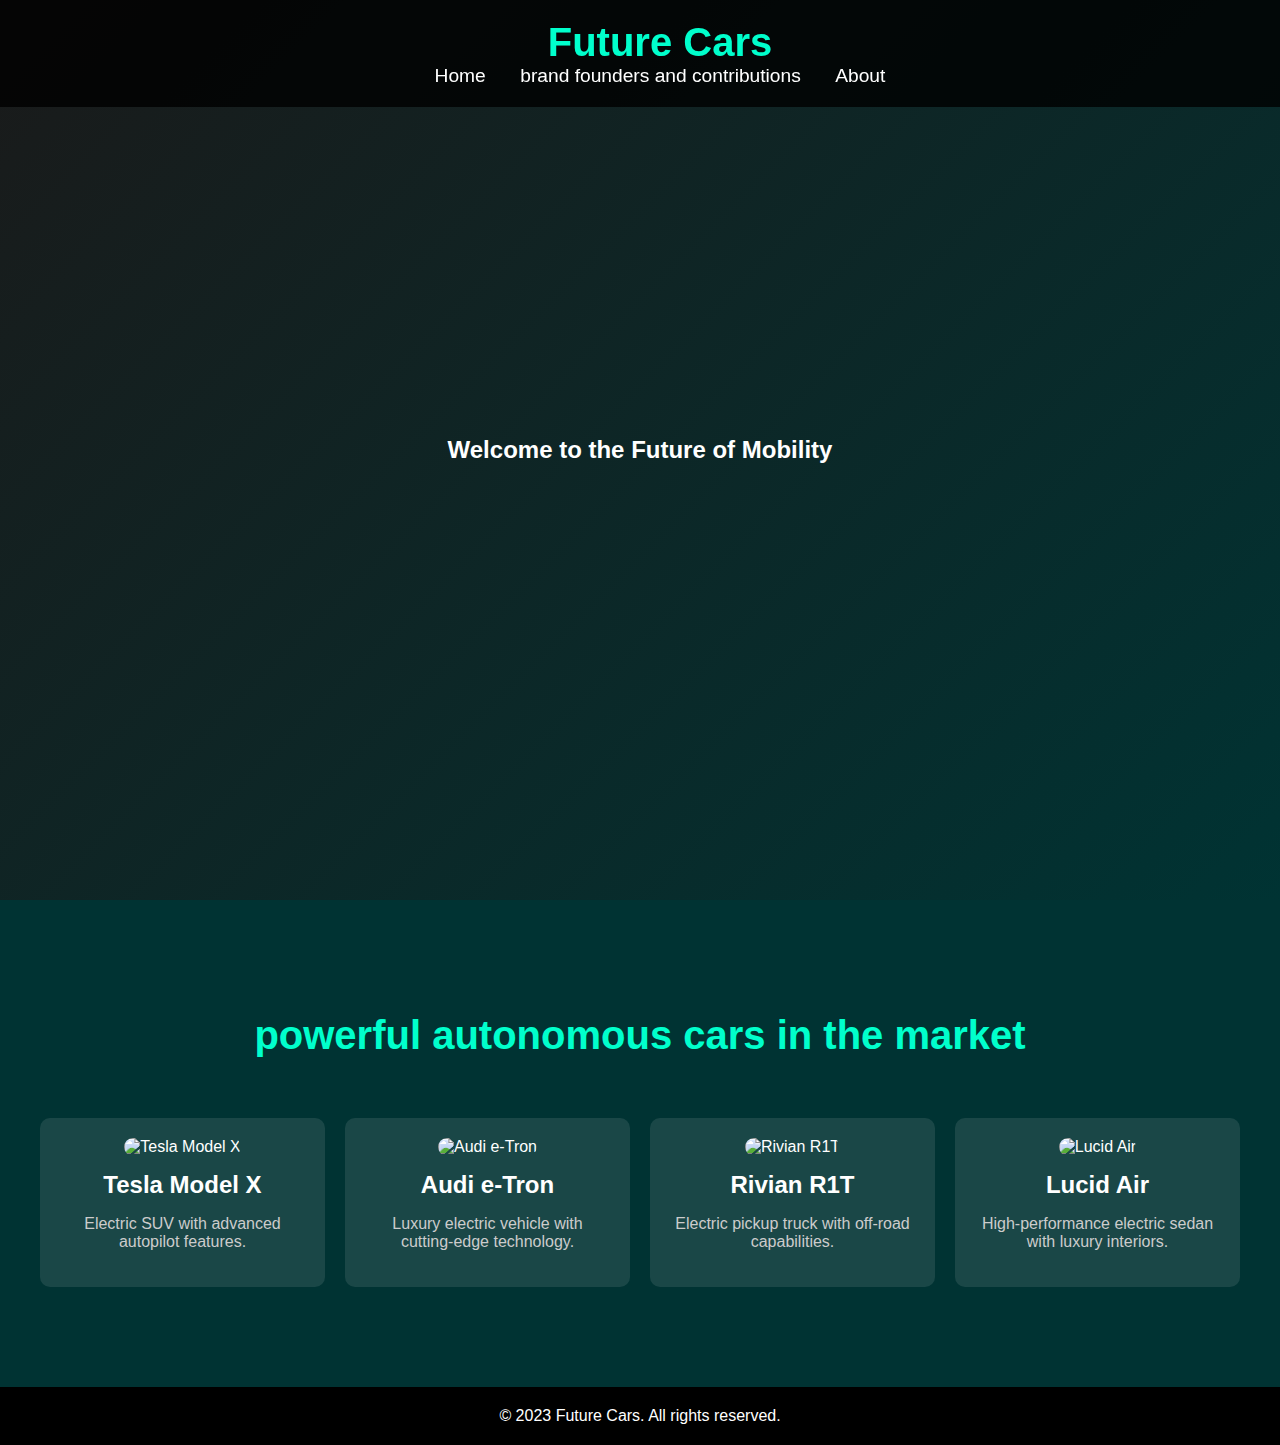
==== index.html @ 5e904c2d "Update and rename car.html to index.html" ====
<!DOCTYPE html>
<html lang="en">
<head>
  <meta charset="UTF-8">
  <meta name="viewport" content="width=device-width, initial-scale=1.0">
  <title>Future Cars - The Future of Mobility</title> 
  <link rel="stylesheet" href="style.css">
</head>
<body>
  <!-- Header -->
  <header>
    <h1>Future Cars</h1>
    <nav>
      <a href="file:///C:/Users/user/OneDrive/Documents/projects/home.html">Home</a>
      <a href="file:///C:/Users/user/OneDrive/Documents/projects/brand.html"> brand founders and contributions</a>
      <a href="file:///C:/Users/user/OneDrive/Documents/projects/about.html">About</a>
    </nav>
  </header>
  <section id="home" class="homepage">
    <div class="car-animation">
      <img src="file:///C:/Users/user/OneDrive/Documents/projects/future%20car.png" alt="Future Car">
    </div>
    <h2>Welcome to the Future of Mobility</h2>
  </section>


  <section id="upcoming-cars" class="upcoming-cars">
    <h2>powerful autonomous cars in the market</h2>
    <div class="car-grid">
      <div class="car-card">
        <img src="C:\Users\user\OneDrive\Documents\projects\tesla.jpeg" alt="Tesla Model X">
        <h3>Tesla Model X</h3>
        <p>Electric SUV with advanced autopilot features.</p>
      </div>
      <div class="car-card">
        <img src="C:\Users\user\OneDrive\Documents\projects\audi.jpeg" alt="Audi e-Tron">
        <h3>Audi e-Tron</h3>
        <p>Luxury electric vehicle with cutting-edge technology.</p>
      </div>
      <div class="car-card">
        <img src="C:\Users\user\OneDrive\Documents\projects\rivian.jpeg" alt="Rivian R1T">
        <h3>Rivian R1T</h3>
        <p>Electric pickup truck with off-road capabilities.</p>
      </div>
      <div class="car-card">
        <img src="C:\Users\user\OneDrive\Documents\projects\lucid air.jpeg" alt="Lucid Air">
        <h3>Lucid Air</h3>
        <p>High-performance electric sedan with luxury interiors.</p>
      </div>
    </div>
  </section>
  <footer>
    <p>&copy; 2023 Future Cars. All rights reserved.</p>
  </footer>

  <script>

  </script>
</body>
</html>
---- style.css ----
body {
    margin: 0;
    padding: 0;
    font-family: 'Arial', sans-serif;
    background-color: #1a1a1a;
    color: #fff;
    overflow-x: hidden;
  }

  /* Header and Navigation */
  header {
    background: rgba(0, 0, 0, 0.8);
    padding: 20px;
    text-align: center;
    position: fixed;
    width: 100%;
    z-index: 1000;
  }

  header h1 {
    margin: 0;
    font-size: 2.5rem;
    color: #00ffcc;
  }

  nav a {
    color: #fff;
    text-decoration: none;
    margin: 0 15px;
    font-size: 1.2rem;
    transition: color 0.3s;
  }

  nav a:hover {
    color: #00ffcc;
  }

  /* Homepage Animation */
  .homepage {
    height: 100vh;
    display: flex;
    align-items: center;
    justify-content: center;
    background: linear-gradient(135deg, #1a1a1a, #003333);
    overflow: hidden;
    position: relative;
  }

  .car-animation {
    position: absolute;
    top: 50%; /* Adjust this to position the car vertically */
    left: 100%; /* Start off-screen to the right */
    animation: moveCar 3s linear infinite; /* Faster animation (3 seconds) */
}

@keyframes moveCar {
    0% {
        transform: translateX(0); /* Start from the right edge of the screen */
    }
    100% {
        transform: translateX(calc(-100vw - 200px)); /* Move to the left edge and beyond, accounting for car width */
    }
}

.car-animation img {
    width: 200px; /* Adjust the width of the car */
    height: auto;
}

  /* Upcoming Cars Section */
  .upcoming-cars {
    padding: 80px 20px;
    text-align: center;
    background: #003333;
  }

  .upcoming-cars h2 {
    font-size: 2.5rem;
    margin-bottom: 40px;
    color: #00ffcc;
  }

  .car-grid {
    display: grid;
    grid-template-columns: repeat(auto-fit, minmax(250px, 1fr));
    gap: 20px;
    padding: 20px;
  }

  .car-card {
    background: rgba(255, 255, 255, 0.1);
    border-radius: 10px;
    padding: 20px;
    text-align: center;
    transition: transform 0.3s, box-shadow 0.3s;
  }

  .car-card:hover {
    transform: translateY(-10px);
    box-shadow: 0 10px 20px rgba(0, 255, 204, 0.3);
  }

  .car-card img {
    width: 100%;
    border-radius: 10px;
    animation: float 3s ease-in-out infinite;
  }

  @keyframes float {
    0%, 100% {
      transform: translateY(0);
    }
    50% {
      transform: translateY(-10px);
    }
  }

  .car-card h3 {
    margin: 15px 0 10px;
    font-size: 1.5rem;
  }

  .car-card p {
    font-size: 1rem;
    color: #ccc;
  }

  /* Footer */
  footer {
    background: #000;
    padding: 20px;
    text-align: center;
    color: #fff;
  }

  footer p {
    margin: 0;
    font-size: 1rem;
  }
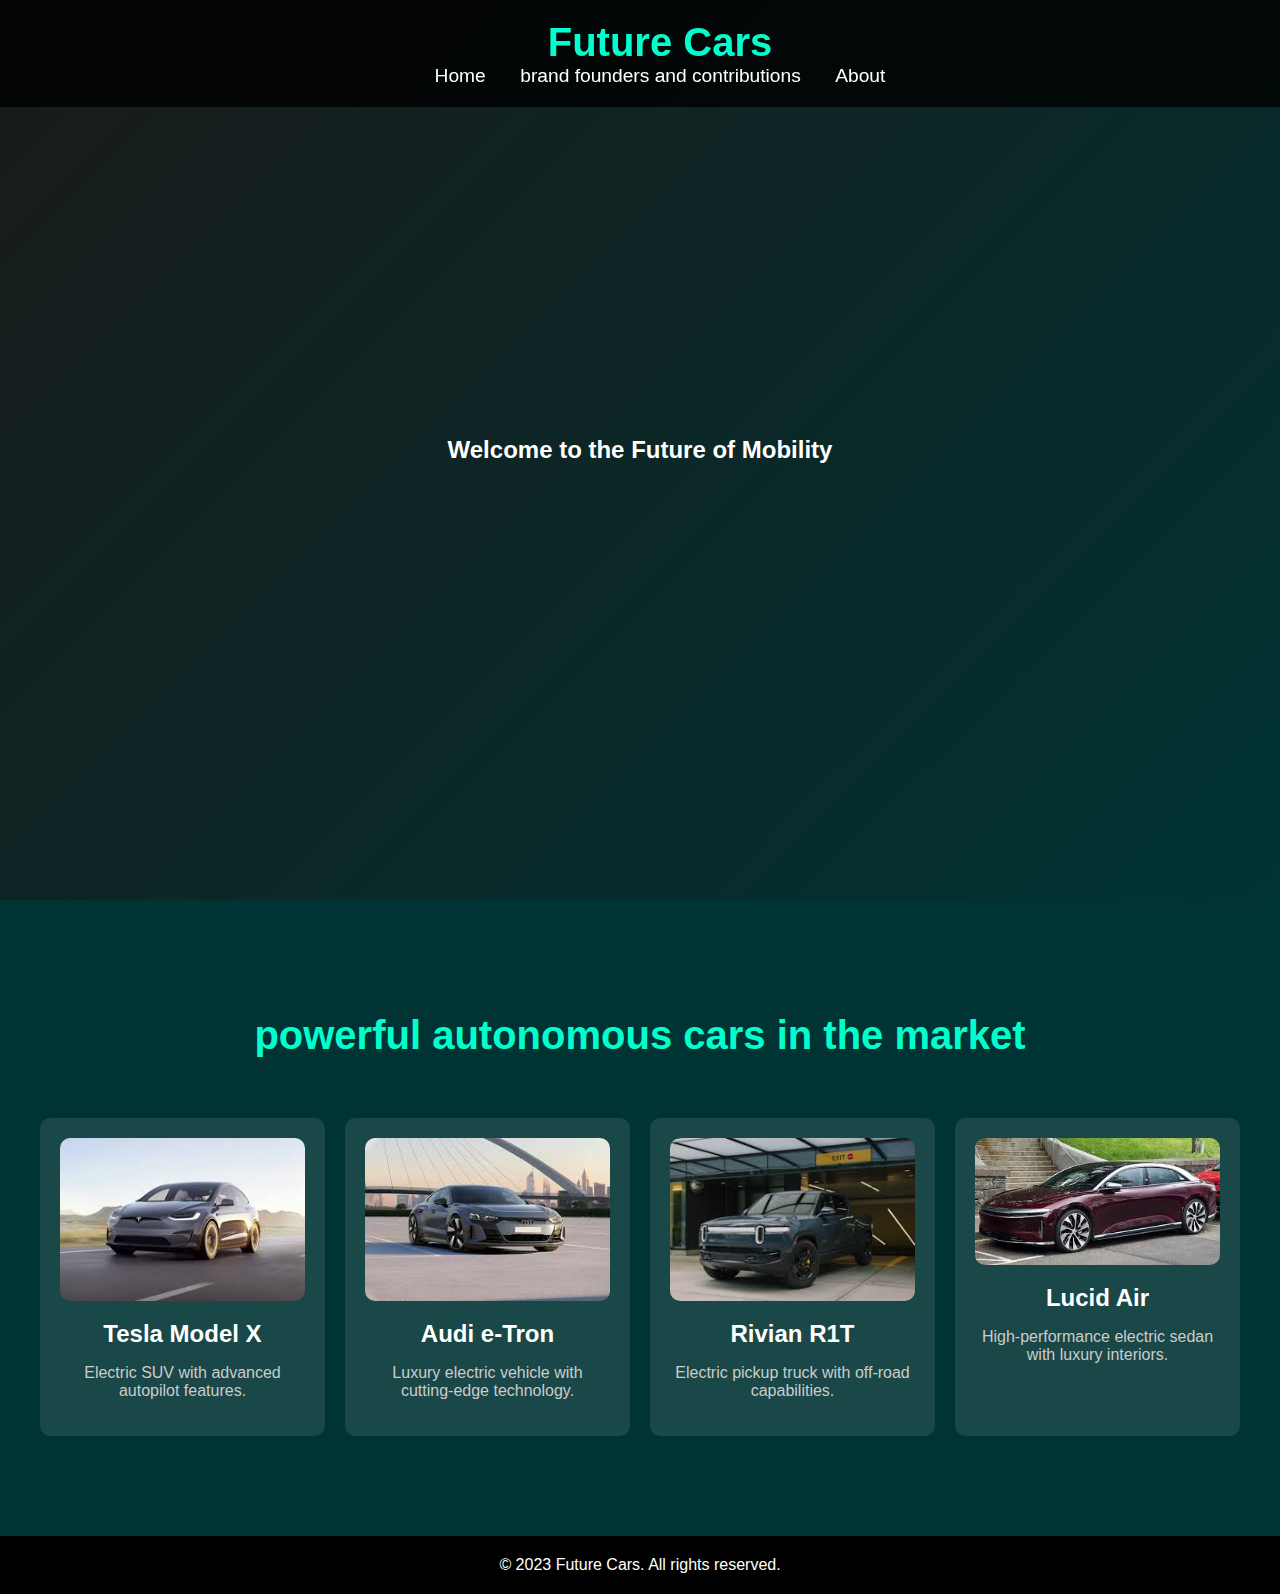
==== commit aa5dc839: "Update index.html" ====
--- a/index.html
+++ b/index.html
@@ -18,7 +18,7 @@
   </header>
   <section id="home" class="homepage">
     <div class="car-animation">
-      <img src="file:///C:/Users/user/OneDrive/Documents/projects/future%20car.png" alt="Future Car">
+      <img src="future car.png" alt="Future Car">
     </div>
     <h2>Welcome to the Future of Mobility</h2>
   </section>
@@ -28,22 +28,22 @@
     <h2>powerful autonomous cars in the market</h2>
     <div class="car-grid">
       <div class="car-card">
-        <img src="C:\Users\user\OneDrive\Documents\projects\tesla.jpeg" alt="Tesla Model X">
+        <img src="tesla.jpeg" alt="Tesla Model X">
         <h3>Tesla Model X</h3>
         <p>Electric SUV with advanced autopilot features.</p>
       </div>
       <div class="car-card">
-        <img src="C:\Users\user\OneDrive\Documents\projects\audi.jpeg" alt="Audi e-Tron">
+        <img src="audi.jpeg" alt="Audi e-Tron">
         <h3>Audi e-Tron</h3>
         <p>Luxury electric vehicle with cutting-edge technology.</p>
       </div>
       <div class="car-card">
-        <img src="C:\Users\user\OneDrive\Documents\projects\rivian.jpeg" alt="Rivian R1T">
+        <img src="rivian.jpeg" alt="Rivian R1T">
         <h3>Rivian R1T</h3>
         <p>Electric pickup truck with off-road capabilities.</p>
       </div>
       <div class="car-card">
-        <img src="C:\Users\user\OneDrive\Documents\projects\lucid air.jpeg" alt="Lucid Air">
+        <img src="lucid air.jpeg" alt="Lucid Air">
         <h3>Lucid Air</h3>
         <p>High-performance electric sedan with luxury interiors.</p>
       </div>
